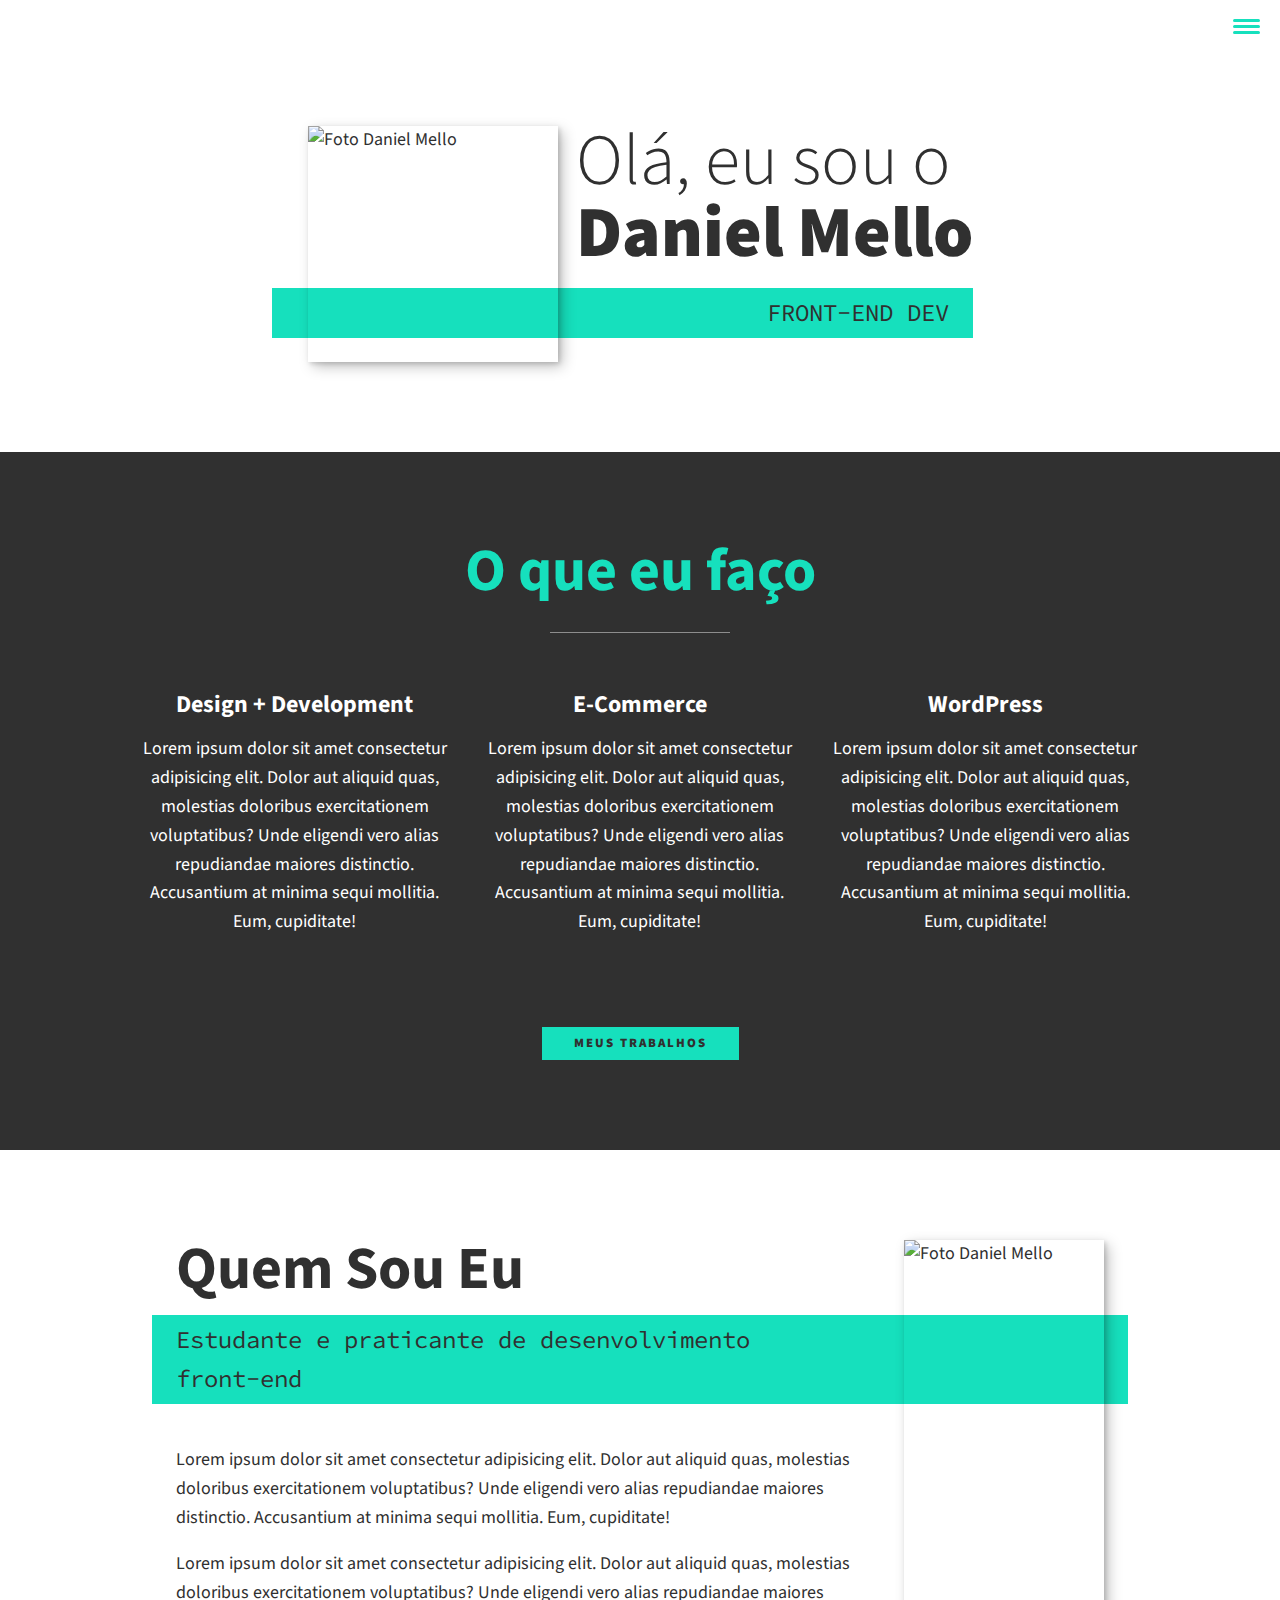
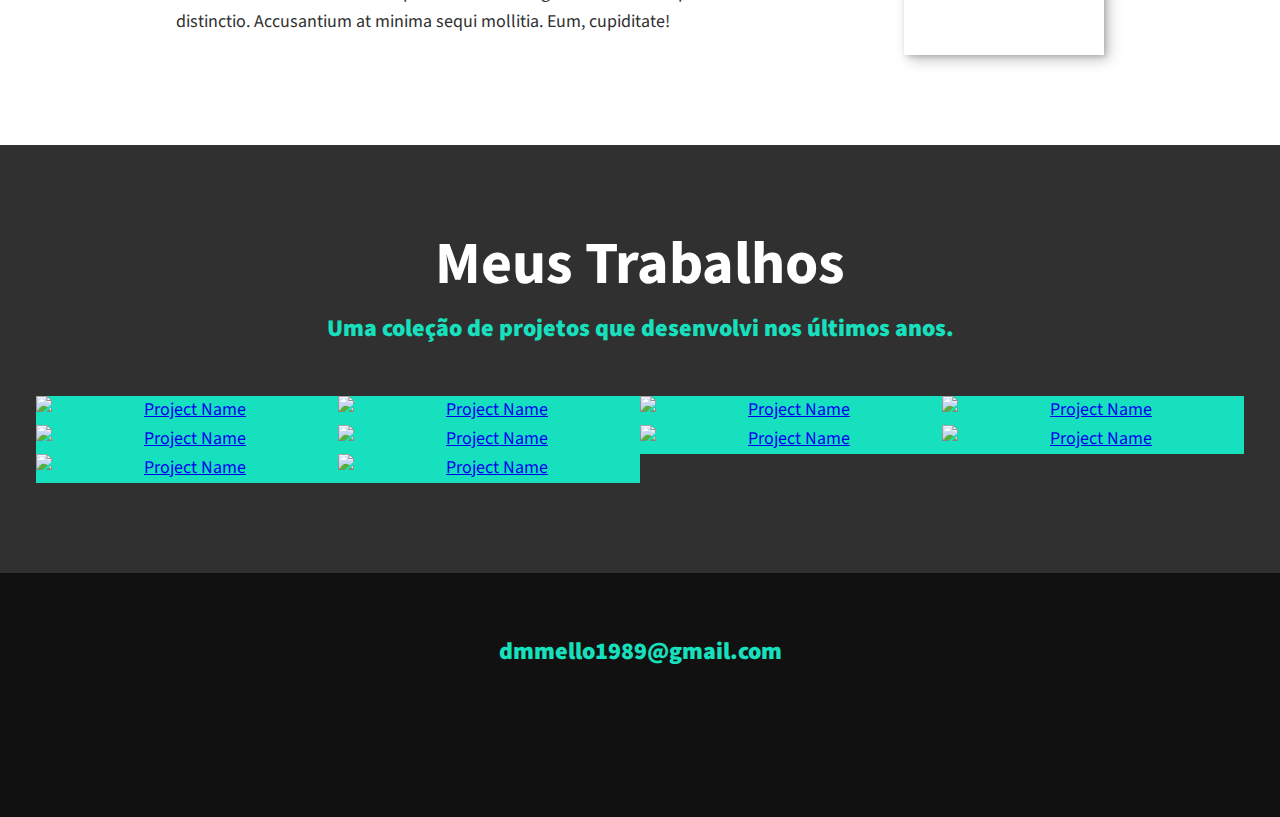
==== index.html @ 95789ebb "layout done" ====
<!DOCTYPE html>
<html lang="en">
  <head>
    <meta charset="UTF-8">
    <meta name="viewport" content="width=device-width, initial-scale=1.0">
    <title>Daniel Mello</title>
    <link rel="stylesheet" href="https://cdnjs.cloudflare.com/ajax/libs/normalize/7.0.0/normalize.min.css">
    <!-- pegar só os icones de rede social -->
    <link rel="stylesheet" href="https://cdnjs.cloudflare.com/ajax/libs/font-awesome/5.11.2/css/all.css"
      integrity="sha256-46qynGAkLSFpVbEBog43gvNhfrOj+BmwXdxFgVK/Kvc=" crossorigin="anonymous" /> 
    <link rel="stylesheet" href="styles/styles.css">

    <link href="https://fonts.googleapis.com/css?family=Source+Code+Pro:400,900|Source+Sans+Pro:300,900&display=swap" rel="stylesheet">
  </head>

  <body>
    <header>
      <div class="logo">
        <!-- criar uma logo semelhante <danielmello> -->
        <img src="img/devjane.png" alt="">
      </div>
      <button class="nav-toggle" aria-label="toggle navigation">
        <span class="hamburger"></span>
      </button>
      <nav class="nav">
        <ul class="nav__list">
          <li class="nav__item">
            <a href="#home" class="nav__link">Inicial</a>
          </li>
          <li class="nav__item">
            <a href="#services" class="nav__link">Meus Serviços</a>
          </li>
          <li class="nav__item">
            <a href="#about" class="nav__link">Sobre Mim</a>
          </li>
          <li class="nav__item">
            <a href="#work" class="nav__link">Meus Trabalhos</a>
          </li>
        </ul>
      </nav>
    </header>

    <!-- Intro -->
    <section class="intro" id="home">
      <h1 class="section__title section__title--intro">
        Olá, eu sou o <strong>Daniel Mello</strong>
      </h1>
      <p class="section__subtitle section__subtitle--intro">FRONT-END DEV</p>
      <img src="img/dev-jane-01.png" alt="Foto Daniel Mello" class="intro__img">
    </section>

    <!-- Meus Serviços -->
    <section class="my-services" id="services">
      <h2 class="section__title section__title--services">O que eu faço</h2>
      <div class="services">
        <div class="service">
          <h3>Design + Development</h3>
          <p>
            Lorem ipsum dolor sit amet consectetur adipisicing elit. 
            Dolor aut aliquid quas, molestias doloribus exercitationem voluptatibus? 
            Unde eligendi vero alias repudiandae maiores distinctio. 
            Accusantium at minima sequi mollitia. Eum, cupiditate!
          </p>
        </div>
        <div class="service">
          <h3>E-Commerce</h3>
          <p>
            Lorem ipsum dolor sit amet consectetur adipisicing elit. 
            Dolor aut aliquid quas, molestias doloribus exercitationem voluptatibus? 
            Unde eligendi vero alias repudiandae maiores distinctio. 
            Accusantium at minima sequi mollitia. Eum, cupiditate!
          </p>
        </div>
        <div class="service">
          <h3>WordPress</h3>
          <p>
            Lorem ipsum dolor sit amet consectetur adipisicing elit. 
            Dolor aut aliquid quas, molestias doloribus exercitationem voluptatibus? 
            Unde eligendi vero alias repudiandae maiores distinctio. 
            Accusantium at minima sequi mollitia. Eum, cupiditate!
          </p>
        </div>
      </div>

      <a href="#work" class="btn">Meus Trabalhos</a>
    </section>

    <!-- Sobre Mim -->
    <section class="about-me" id="about">
      <h2 class="section__title section__title--about">Quem Sou Eu</h2>
      <p class="section__subtitle section__subtitle--about">
        Estudante e praticante de desenvolvimento front-end
      </p>

      <div class="about-me__body">
        <p>
          Lorem ipsum dolor sit amet consectetur adipisicing elit. 
          Dolor aut aliquid quas, molestias doloribus exercitationem voluptatibus? 
          Unde eligendi vero alias repudiandae maiores distinctio. 
          Accusantium at minima sequi mollitia. Eum, cupiditate!
        </p>
        <p>
          Lorem ipsum dolor sit amet consectetur adipisicing elit. 
          Dolor aut aliquid quas, molestias doloribus exercitationem voluptatibus? 
          Unde eligendi vero alias repudiandae maiores distinctio. 
          Accusantium at minima sequi mollitia. Eum, cupiditate!
        </p>
      </div>

      <img src="img/dev-jane-02.jpg" alt="Foto Daniel Mello" class="about-me__img">
    </section>

    <!-- Meus Trabalhos -->
    <section class="my-work" id="work">
      <h2 class="section__title section__title--work">Meus Trabalhos</h2>
      <p class="section__subtitle section__subtitle--work">Uma coleção de projetos que desenvolvi nos últimos anos.</p>

      <div class="portfolio">
        <!-- Portfolio Item 1 -->
        <a href="#" class="portfolio__item">
          <!-- mudar alt -->
          <img src="img/portfolio-01.jpg" alt="Project Name" class="portfolio__img">
        </a>

        <!-- Portfolio Item 2 -->
        <a href="#" class="portfolio__item">
          <img src="img/portfolio-02.jpg" alt="Project Name" class="portfolio__img">
        </a>

        <!-- Portfolio Item 3 -->
        <a href="#" class="portfolio__item">
          <img src="img/portfolio-03.jpg" alt="Project Name" class="portfolio__img">
        </a>

        <!-- Portfolio Item 4 -->
        <a href="#" class="portfolio__item">
          <img src="img/portfolio-04.jpg" alt="Project Name" class="portfolio__img">
        </a>

        <!-- Portfolio Item 5 -->
        <a href="#" class="portfolio__item">
          <img src="img/portfolio-05.jpg" alt="Project Name" class="portfolio__img">
        </a>

        <!-- Portfolio Item 6 -->
        <a href="#" class="portfolio__item">
          <img src="img/portfolio-06.jpg" alt="Project Name" class="portfolio__img">
        </a>

        <!-- Portfolio Item 7 -->
        <a href="#" class="portfolio__item">
          <img src="img/portfolio-07.jpg" alt="Project Name" class="portfolio__img">
        </a>

        <!-- Portfolio Item 8 -->
        <a href="#" class="portfolio__item">
          <img src="img/portfolio-08.jpg" alt="Project Name" class="portfolio__img">
        </a>

        <!-- Portfolio Item 9 -->
        <a href="#" class="portfolio__item">
          <img src="img/portfolio-09.jpg" alt="Project Name" class="portfolio__img">
        </a>

        <!-- Portfolio Item 10 -->
        <a href="#" class="portfolio__item">
          <img src="img/portfolio-10.jpg" alt="Project Name" class="portfolio__img">
        </a>
      </div>
    </section>

    <!-- Footer -->
    <footer class="footer">
      <a href="mailto:dmmello1989@gmail.com" class="footer__link">dmmello1989@gmail.com</a>
      <!-- escolher uns link legal -->
      <ul class="social-list">
        <li class="social-list__item">
          <a href="https://github.com/dmmello1989" class="social-list__link" target="_blank">
            <i class="fab fa-github"></i>
          </a>
        </li>
        <li class="social-list__item">
          <a href="https://stackoverflow.com/users/10968110/daniel-mello" class="social-list__link" target="_blank">
            <i class="fab fa-stack-overflow"></i>
          </a>
        </li>
      </ul>
    </footer>

    <script src="js/index.js"></script>
  </body>
</html>
---- styles/styles.css ----
*,
*::before,
*::after {
  box-sizing: border-box;
}

/* Variables */

:root {
  --ff-primary: 'Source Sans Pro', sans-serif;
  --ff-secondary: 'Source Code Pro', monospace;

  --fw-reg: 300;
  --fw-bold: 900;

  --clr-light: #fff;
  --clr-dark: #303030;
  --clr-accent: #16e0bd;

  --fs-h1: 3rem;
  --fs-h2: 2.25rem;
  --fs-h3: 1.25rem;
  --fs-body: 1rem;

  --bs: 0.25em 0.25em 0.75em rgba(0, 0, 0, 0.25),
        0.125em 0.125em 0.25em rgba(0, 0, 0, .15);
}

@media(min-width: 800px) {
  :root {
    --fs-h1: 4.5rem;
    --fs-h2: 3.75rem;
    --fs-h3: 1.5rem;
    --fs-body: 1.125rem;
  }
}

/* General Styles */

html {
  scroll-behavior: smooth;
}

body {
  margin: 0;
  font-family: var(--ff-primary);
  font-size:var(--fs-body);
  line-height: 1.6;
  color: var(--clr-dark);
  background: var(--clr-light);
}

section {
  padding: 5em 2em;
}

img {
  display: block;
  max-width: 100%
}

strong { 
  font-weight: var(--fw-bold); 
}

:focus {
  outline: 3px solid var(--clr-accent);
  outline-offset: 3px;
}

/* Buttons */

.btn {
  display: inline-block;
  padding: .5em 2.5em;
  background: var(--clr-accent);
  color: var(--clr-dark);
  text-decoration: none;
  cursor: pointer;
  font-size: .8rem;
  text-transform: uppercase;
  letter-spacing: 2px;
  font-weight: var(--fw-bold);
  transition: transform 200ms ease-in-out;
}

.btn:hover {
  transform: scale(1.1);
}

/* Tipography */

h1,
h2,
h3 {
  margin: 0;
  line-height: 1;
}

h1 { font-size: var(--fs-h1) }
h2 { font-size: var(--fs-h2) }
h3 { font-size: var(--fs-h3) }

.section__title {
  margin-bottom: .25em;
}

.section__subtitle {
  margin: 0;
  font-size: var(--fs-h3);
}

.section__subtitle--intro,
.section__subtitle--about {
  margin-bottom: 1em;
  padding: .25em 1em;
  background: var(--clr-accent);
  font-family: var(--ff-secondary);
}

.section__title--intro {
  font-weight: var(--fw-reg);
}

.section__title--intro strong {
  display: block;
}

.section__subtitle--work {
  color: var(--clr-accent);
  font-weight: var(--fw-bold);
  margin-bottom: 2em;
}

/* Header */

header { 
  display: flex;
  justify-content: space-between;
  padding: 1em;
}

.logo {
  max-width: 100px;
}

.nav {
  position: fixed;
  background: var(--clr-dark);
  color: var(--clr-light);
  top: 0;
  bottom: 0;
  left: 0;
  right: 0;
  z-index: 9;
  transform: translateX(100%);
  transition: transform 400ms cubic-bezier(.5, 0, .5, 1);
}

.nav__list {
  display: flex;
  flex-direction: column;
  justify-content: space-evenly;
  align-items: center;
  margin: 0;
  padding: 0;
  height: 100%;
  list-style: none;
}

.nav__link {
  color: inherit;
  font-weight: var(--fw-bold);
  font-size: var(--fs-h2);
  text-decoration: none;
}

.nav__link:hover {
  color: var(--clr-accent);
}

.nav-toggle {
  position: absolute;
  right: 1em;
  padding: .5em;
  background: transparent;
  border: 0;
  cursor: pointer;
  z-index: 10;
}

.nav-open .nav {
  transform: translateX(0);
}

.nav-open .nav-toggle {
  position: fixed;
}

.nav-open .hamburger {
  transform: rotate(.625turn);
}

.nav-open .hamburger::before {
  transform: rotate(90deg) translateX(-6px);
}

.nav-open .hamburger::after {
  opacity: 0;
}

.hamburger {
  position: relative;
  display: block;
}

.hamburger,
.hamburger::before,
.hamburger::after {
  width: 2em;
  height: 3px;
  border-radius: 1em;
  background: var(--clr-accent);
  transition: transform 250ms ease-in-out;
}

.hamburger::before,
.hamburger::after {
  content: '';
  position: absolute;
  left: 0;
  right: 0;
}

.hamburger::before {
  top: 6px;
}

.hamburger::after {
  bottom: 6px;
}

/* Intro Section */

.intro {
  position: relative;
}

.intro__img {
  box-shadow: var(--bs);
}

@media (min-width: 600px) {
  .intro {
    display: grid;
    width: min-content;
    margin: 0 auto;
    grid-column-gap: 1em;
    grid-template-areas: 
      "img title"
      "img subtitle";
    grid-template-columns: min-content max-content;
  }

  .intro__img {
    grid-area: img;
    min-width: 250px;
    position: relative;
    z-index: 2;
  }

  .section__subtitle--intro {
    position: relative;
    left: -1.5em;
    width: calc(100% + 1.5em);
    align-self: start;
    grid-column: -1/1;
    grid-row: 2;
    text-align: right;
  }
}

/* My Services Section */

.my-services {
  background-color: var(--clr-dark);
  background-image: url(../img/services-bg.jpg);
  background-size: cover;
  /* background-blend-mode: multiply; */
  color: var(--clr-light);
  text-align: center;
}

.section__title--services {
  color: var(--clr-accent);
  position: relative;
}

.section__title--services::after {
  content: '';
  display: block;
  width: 3em;
  height: 1px;
  margin: 0.5em auto 1em;
  background: var(--clr-light);
  opacity: 0.45;
}

.services {
  margin-bottom: 4em;
}

.service {
  margin: 0 auto;
  max-width: 500px;
}

@media(min-width: 800px) {
  .services {
    display: flex;
    max-width: 1000px;
    margin-left: auto;
    margin-right: auto;
  }

  .service + .service {
    margin-left: 2em;
  }
}

/* About Me Section */

.about-me {
  margin: 0 auto;
  max-width: 1000px;
}

.about-me__img {
  box-shadow: var(--bs);
}

@media(min-width: 600px) {
  .about-me {
    display: grid;
    grid-template-columns: 1fr 200px;
    grid-template-areas: 
      "title img"
      "subtitle img"
      "text img";
      grid-column-gap: 2em;
  }

  .section__title--about {
    grid-area: title;
  }

  .section__subtitle--about {
    grid-column: 1 / -1;
    grid-row: 2;
    position: relative;
    left: -1em;
    width: calc(100% + 2em);
    padding-left: 1em;
    padding-right: calc(200px + 4em);
  }

  .about-me__img {
    grid-area: img;
    position: relative;
    z-index: 2;
  }
}

/* My Work Section */

.my-work {
  background-color: var(--clr-dark);
  color: var(--clr-light);
  text-align: center;
}

.portfolio {
  display: grid;
  grid-template-columns: repeat(auto-fit, minmax(300px, 1fr));
}

.portfolio__item {
  background: var(--clr-accent);
  overflow: hidden;
}

.portfolio__img {
  transition: 
    transform 750ms cubic-bezier(.5, 0, .5, 1),
    pacity 250ms linear;
}

.portfolio__item:focus {
  position: relative;
  z-index: 2;
}

.portfolio__img:hover,
.portfolio__item:focus .portfolio__img {
  transform: scale(1.2);
  opacity: .75;
}

/* Footer */

.footer {
  background: #111;
  color: var(--clr-accent);
  text-align: center;
  padding: 2.5em 0;
  font-size: var(--fs-h3);
}

.footer a {
  color: inherit;
  text-decoration: none;
}

.footer__link {
  font-weight: var(--fw-bold);
}

.footer__link:hover {
  text-decoration: underline;
}

.footer__link:hover,
.social-list__link:hover {
  opacity: .7;
}

.social-list {
  display: flex;
  justify-content: center;
  margin: 2em 0 0;
  padding: 0;
  list-style: none;
}

.social-list__item {
  margin: 0 .5em;
}

.social-list__link {
  padding: .5em;
}

/* Individual Portfolio Item */

.portfolio-item-individual {
  max-width: 1000px;
  margin: 0 auto;
  padding: 0 2em 2em;
}

.portfolio-item-individual p {
  max-width: 800px;
  margin-left: auto;
  margin-right: auto;
}
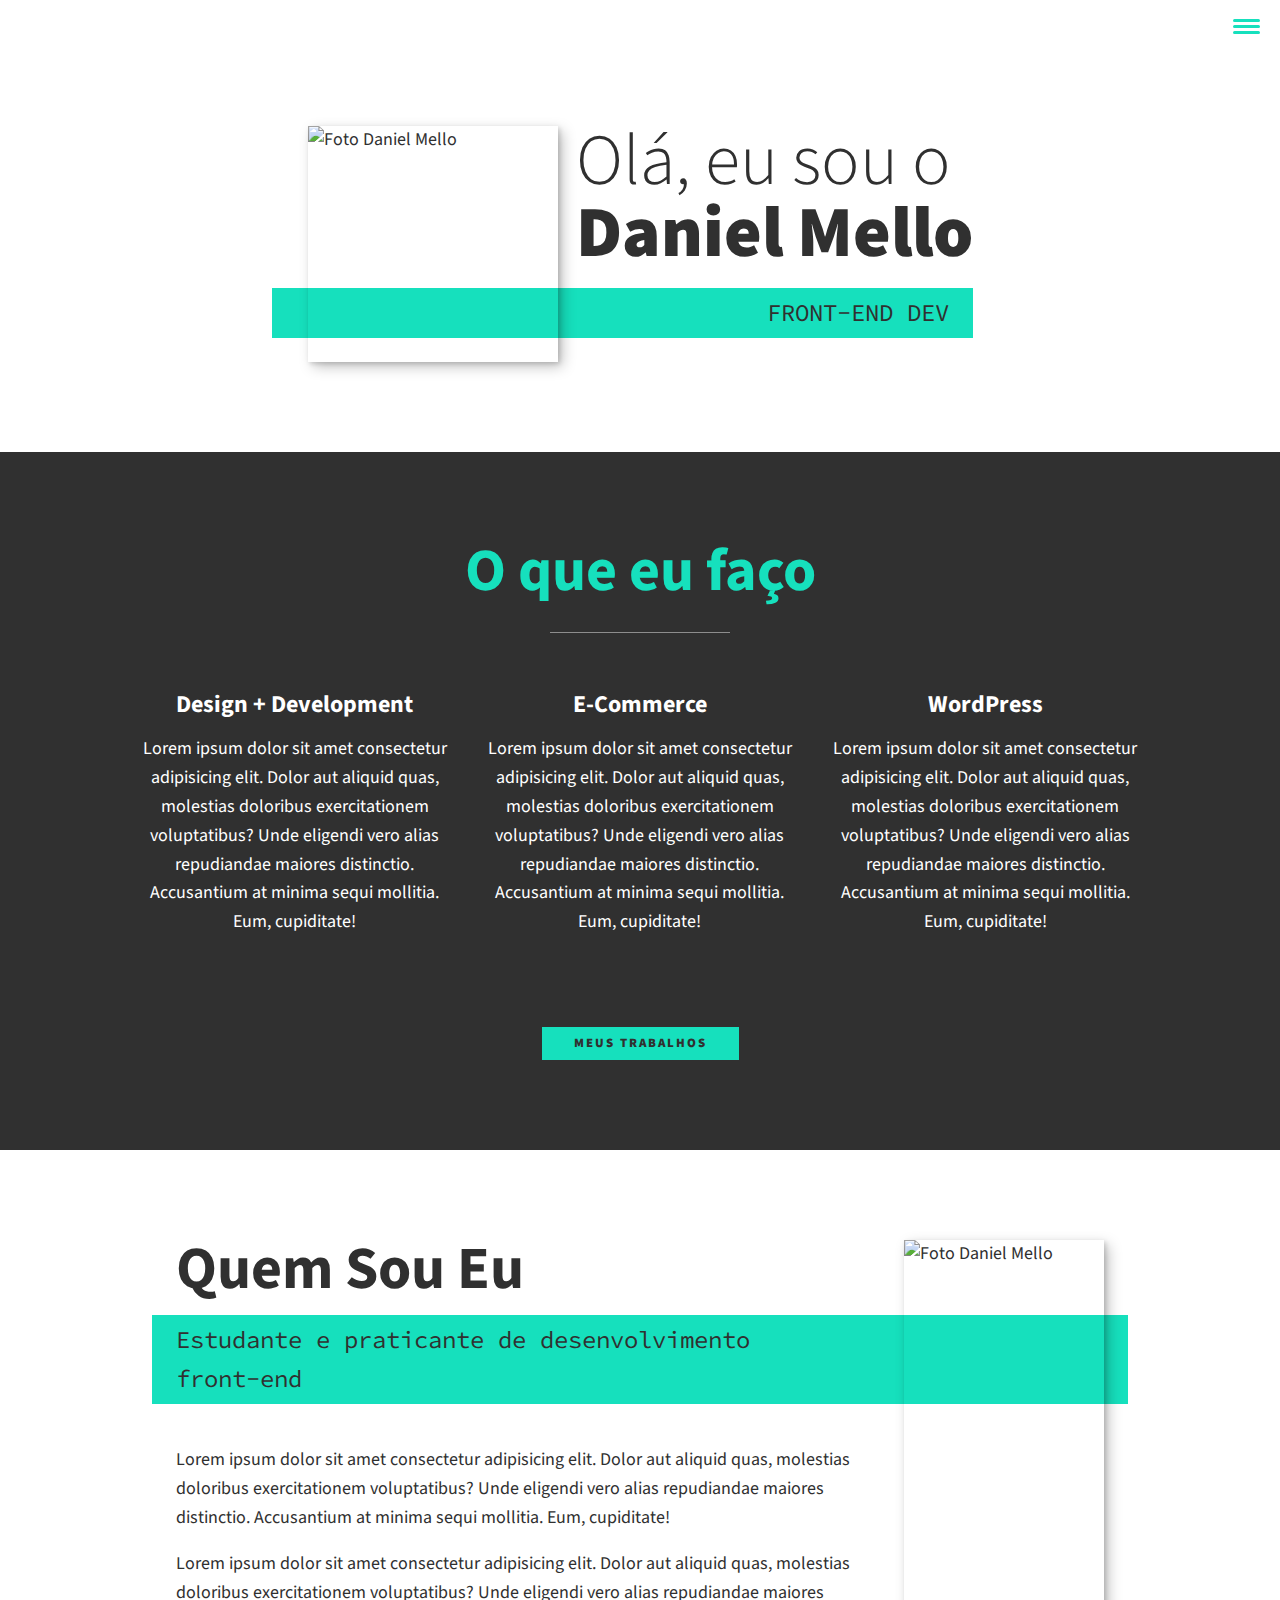
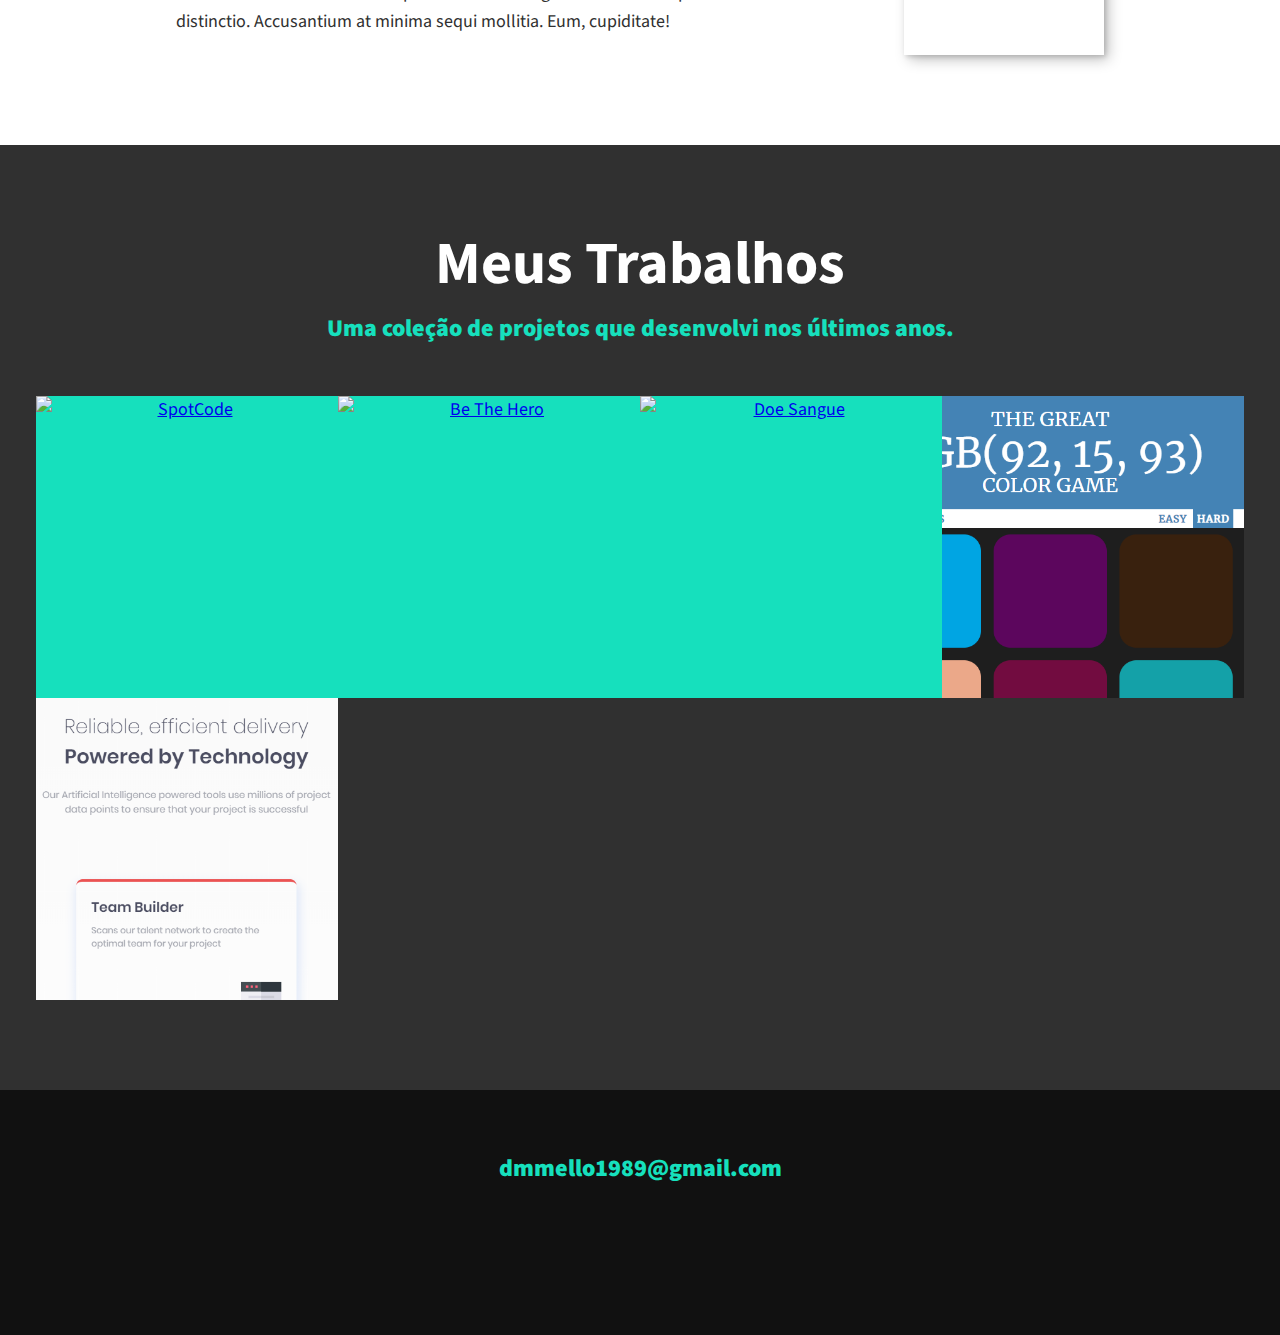
==== commit 2184fb59: "Four Card and Color Game added" ====
--- a/index.html
+++ b/index.html
@@ -16,8 +16,7 @@
   <body>
     <header>
       <div class="logo">
-        <!-- criar uma logo semelhante <danielmello> -->
-        <img src="img/devjane.png" alt="">
+        <img src="img/logo.png" alt="">
       </div>
       <button class="nav-toggle" aria-label="toggle navigation">
         <span class="hamburger"></span>
@@ -46,7 +45,7 @@
         Olá, eu sou o <strong>Daniel Mello</strong>
       </h1>
       <p class="section__subtitle section__subtitle--intro">FRONT-END DEV</p>
-      <img src="img/dev-jane-01.png" alt="Foto Daniel Mello" class="intro__img">
+      <img src="img/avatar.jpg" alt="Foto Daniel Mello" class="intro__img">
     </section>
 
     <!-- Meus Serviços -->
@@ -107,7 +106,7 @@
         </p>
       </div>
 
-      <img src="img/dev-jane-02.jpg" alt="Foto Daniel Mello" class="about-me__img">
+      <img src="img/avatar2.jpg" alt="Foto Daniel Mello" class="about-me__img">
     </section>
 
     <!-- Meus Trabalhos -->
@@ -117,55 +116,31 @@
 
       <div class="portfolio">
         <!-- Portfolio Item 1 -->
-        <a href="#" class="portfolio__item">
+        <a href="./spotcode.html" class="portfolio__item">
           <!-- mudar alt -->
-          <img src="img/portfolio-01.jpg" alt="Project Name" class="portfolio__img">
+          <img src="img/cover/dashboard-resize.png" alt="SpotCode" class="portfolio__img">
         </a>
 
         <!-- Portfolio Item 2 -->
-        <a href="#" class="portfolio__item">
-          <img src="img/portfolio-02.jpg" alt="Project Name" class="portfolio__img">
+        <a href="./be-the-hero.html" class="portfolio__item">
+          <img src="img/cover/cover-resize.png" alt="Be The Hero" class="portfolio__img">
         </a>
 
         <!-- Portfolio Item 3 -->
-        <a href="#" class="portfolio__item">
-          <img src="img/portfolio-03.jpg" alt="Project Name" class="portfolio__img">
+        <a href="./doe-sangue.html" class="portfolio__item">
+          <img src="img/cover/home-closed-resize.png" alt="Doe Sangue" class="portfolio__img">
         </a>
 
         <!-- Portfolio Item 4 -->
-        <a href="#" class="portfolio__item">
-          <img src="img/portfolio-04.jpg" alt="Project Name" class="portfolio__img">
+        <a href="./great-color-game.html" class="portfolio__item">
+          <img src="img/cover/color-resize.png" alt="Four Cards" class="portfolio__img">
         </a>
 
         <!-- Portfolio Item 5 -->
-        <a href="#" class="portfolio__item">
-          <img src="img/portfolio-05.jpg" alt="Project Name" class="portfolio__img">
+        <a href="./four-card.html" class="portfolio__item">
+          <img src="img/cover/card-resize.png" alt="Four Cards" class="portfolio__img">
         </a>
 
-        <!-- Portfolio Item 6 -->
-        <a href="#" class="portfolio__item">
-          <img src="img/portfolio-06.jpg" alt="Project Name" class="portfolio__img">
-        </a>
-
-        <!-- Portfolio Item 7 -->
-        <a href="#" class="portfolio__item">
-          <img src="img/portfolio-07.jpg" alt="Project Name" class="portfolio__img">
-        </a>
-
-        <!-- Portfolio Item 8 -->
-        <a href="#" class="portfolio__item">
-          <img src="img/portfolio-08.jpg" alt="Project Name" class="portfolio__img">
-        </a>
-
-        <!-- Portfolio Item 9 -->
-        <a href="#" class="portfolio__item">
-          <img src="img/portfolio-09.jpg" alt="Project Name" class="portfolio__img">
-        </a>
-
-        <!-- Portfolio Item 10 -->
-        <a href="#" class="portfolio__item">
-          <img src="img/portfolio-10.jpg" alt="Project Name" class="portfolio__img">
-        </a>
       </div>
     </section>
 
@@ -184,6 +159,11 @@
             <i class="fab fa-stack-overflow"></i>
           </a>
         </li>
+        <li class="social-list__item">
+          <a href="https://dribbble.com/dmmello1989/likes" class="social-list__link" target="_blank">
+            <i class="fab fa-dribbble"></i>
+          </a>
+        </li>
       </ul>
     </footer>
 
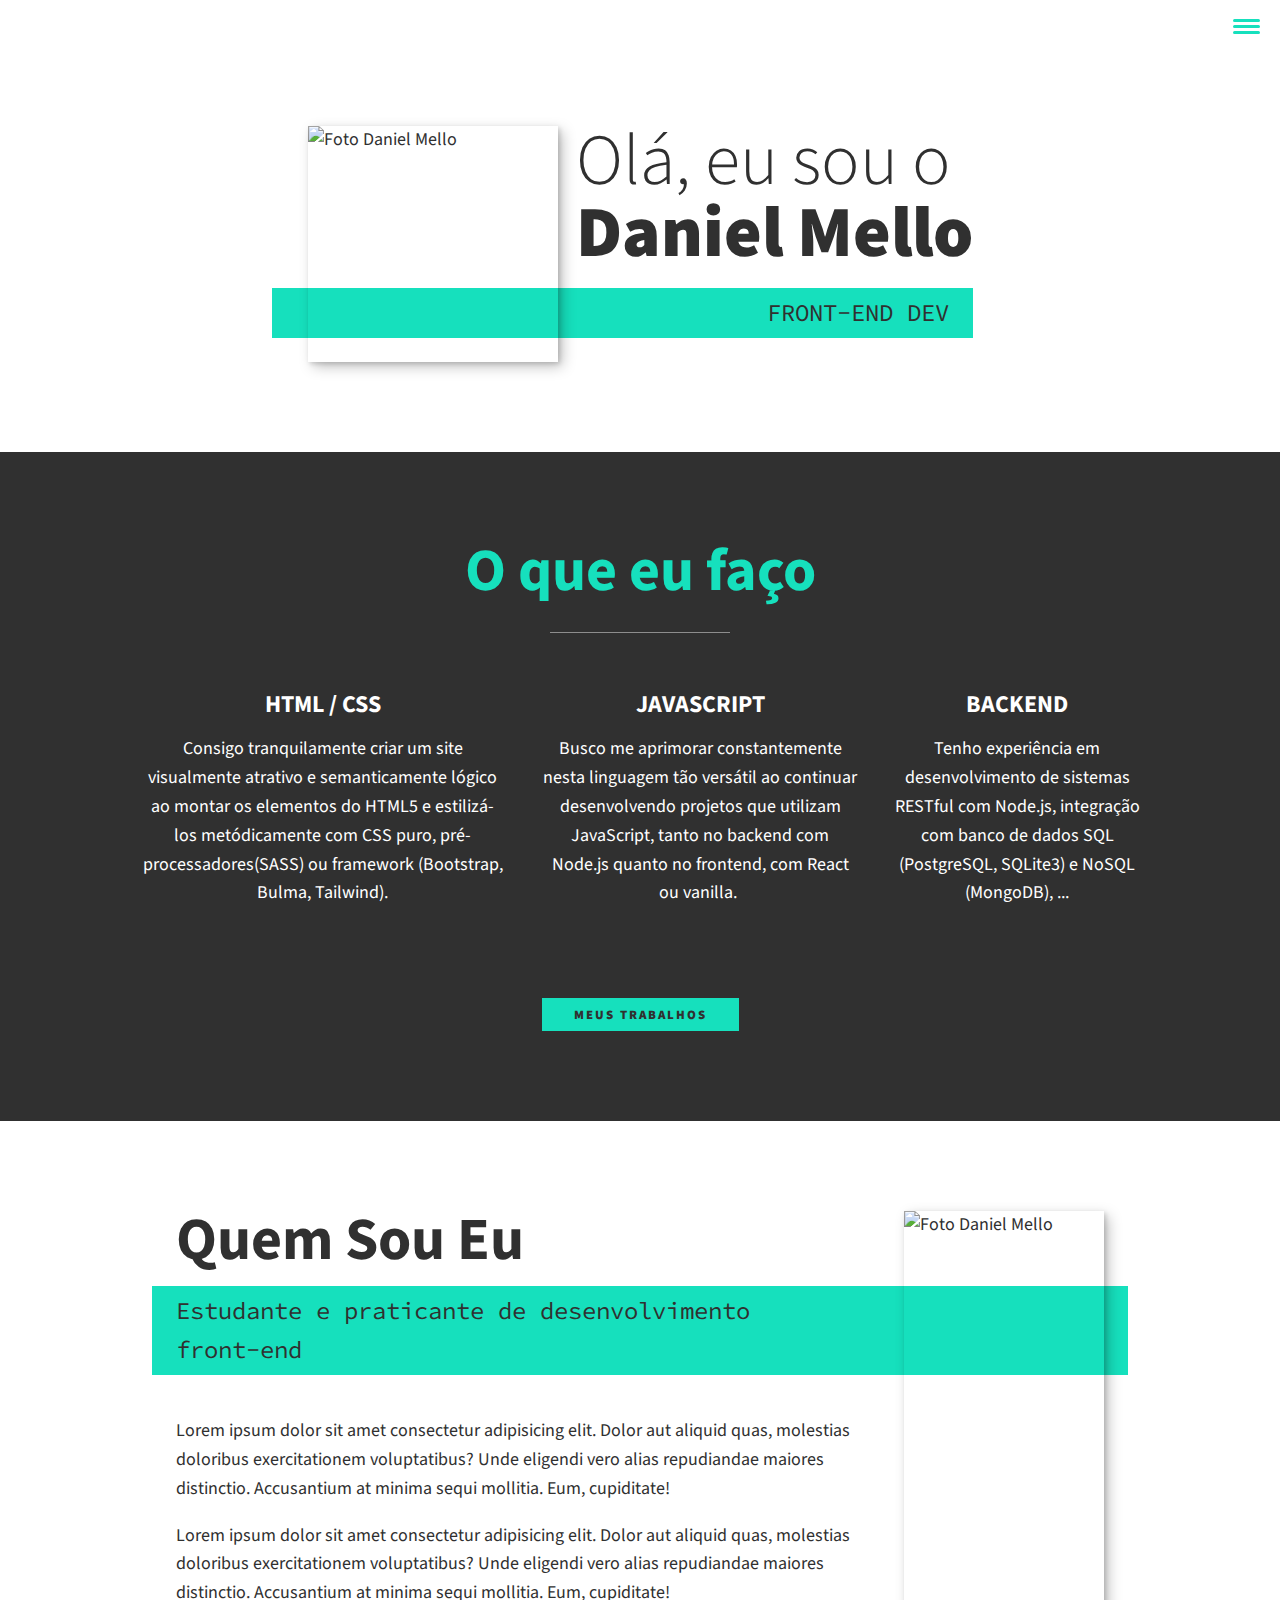
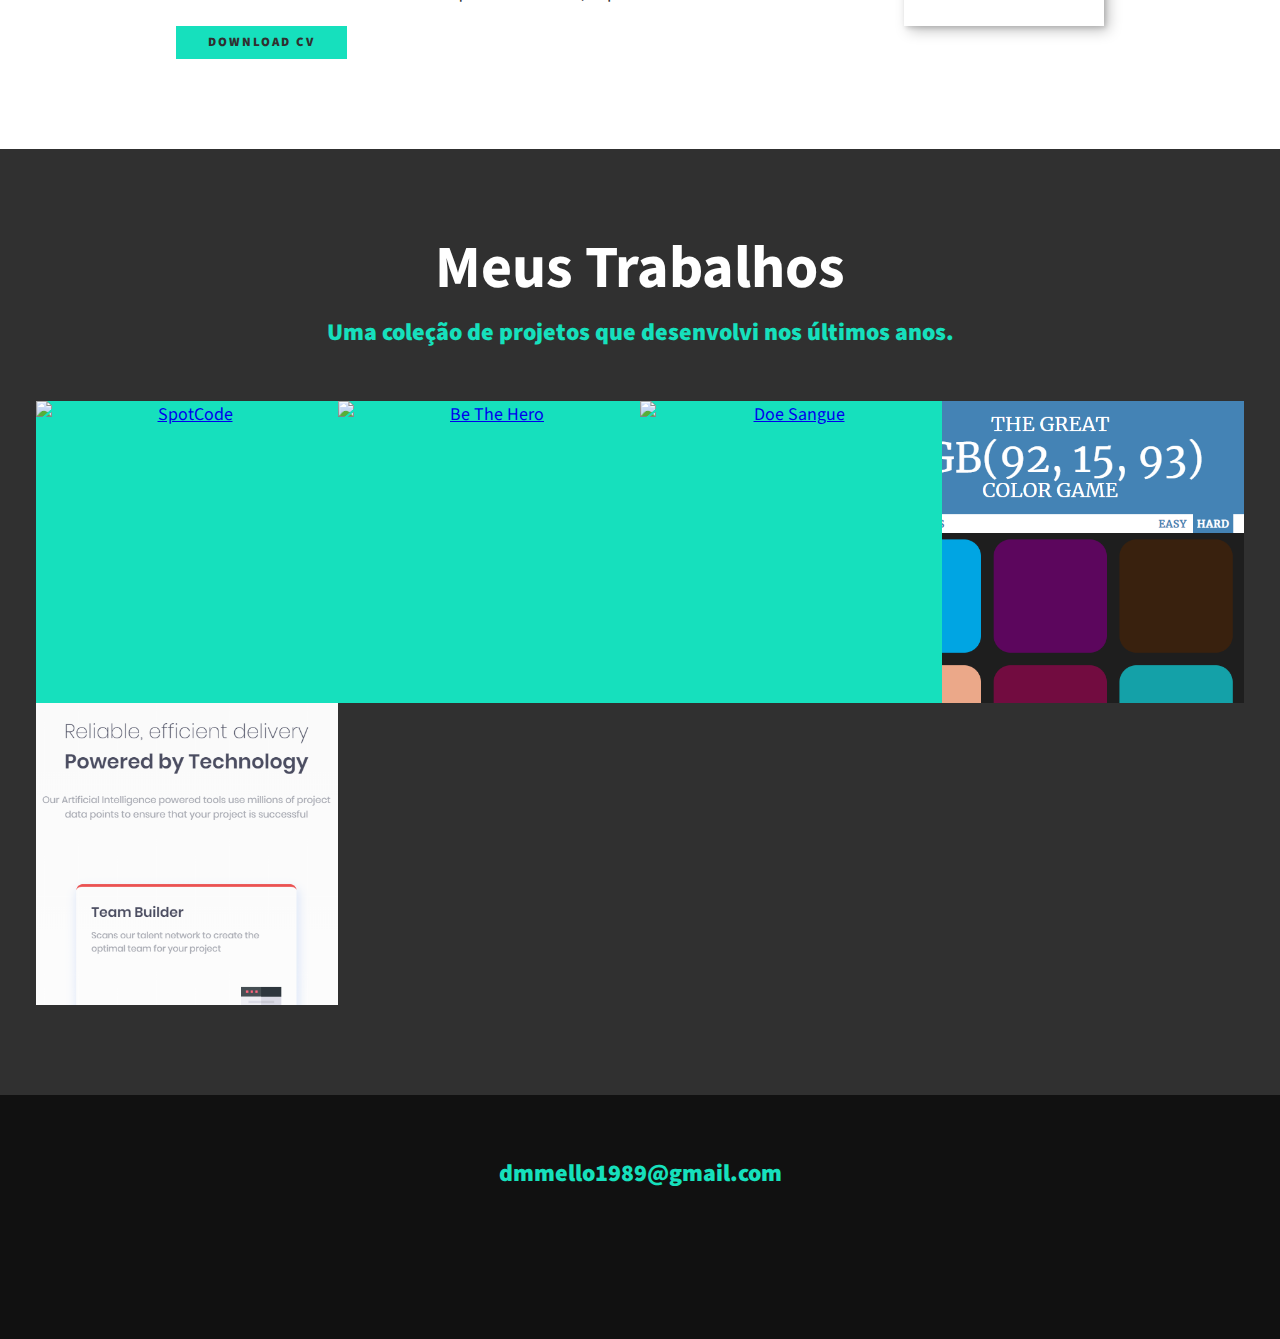
==== commit 0fdd7297: "text update" ====
--- a/index.html
+++ b/index.html
@@ -48,35 +48,32 @@
       <img src="img/avatar.jpg" alt="Foto Daniel Mello" class="intro__img">
     </section>
 
+
     <!-- Meus Serviços -->
     <section class="my-services" id="services">
       <h2 class="section__title section__title--services">O que eu faço</h2>
       <div class="services">
         <div class="service">
-          <h3>Design + Development</h3>
+          <h3>HTML / CSS</h3>
           <p>
-            Lorem ipsum dolor sit amet consectetur adipisicing elit. 
-            Dolor aut aliquid quas, molestias doloribus exercitationem voluptatibus? 
-            Unde eligendi vero alias repudiandae maiores distinctio. 
-            Accusantium at minima sequi mollitia. Eum, cupiditate!
+            Consigo tranquilamente criar um site visualmente atrativo e semanticamente lógico 
+            ao montar os elementos do HTML5 e estilizá-los metódicamente com CSS puro, 
+            pré-processadores(SASS) ou framework (Bootstrap, Bulma, Tailwind).
           </p>
         </div>
         <div class="service">
-          <h3>E-Commerce</h3>
+          <h3>JAVASCRIPT</h3>
           <p>
-            Lorem ipsum dolor sit amet consectetur adipisicing elit. 
-            Dolor aut aliquid quas, molestias doloribus exercitationem voluptatibus? 
-            Unde eligendi vero alias repudiandae maiores distinctio. 
-            Accusantium at minima sequi mollitia. Eum, cupiditate!
+            Busco me aprimorar constantemente nesta linguagem tão versátil ao continuar 
+            desenvolvendo projetos que utilizam JavaScript, tanto no backend com Node.js 
+            quanto no frontend, com React ou vanilla. 
           </p>
         </div>
         <div class="service">
-          <h3>WordPress</h3>
+          <h3>BACKEND</h3>
           <p>
-            Lorem ipsum dolor sit amet consectetur adipisicing elit. 
-            Dolor aut aliquid quas, molestias doloribus exercitationem voluptatibus? 
-            Unde eligendi vero alias repudiandae maiores distinctio. 
-            Accusantium at minima sequi mollitia. Eum, cupiditate!
+            Tenho experiência em desenvolvimento de sistemas RESTful com Node.js, integração com banco de dados
+            SQL (PostgreSQL, SQLite3) e NoSQL (MongoDB), ...
           </p>
         </div>
       </div>
@@ -107,6 +104,8 @@
       </div>
 
       <img src="img/avatar2.jpg" alt="Foto Daniel Mello" class="about-me__img">
+      <!-- mudar o link -->
+      <a href="#work" class="btn btn-cv">Download CV</a>
     </section>
 
     <!-- Meus Trabalhos -->
@@ -164,6 +163,11 @@
             <i class="fab fa-dribbble"></i>
           </a>
         </li>
+        <li class="social-list__item">
+          <a href="https://dribbble.com/dmmello1989/likes" class="social-list__link" target="_blank">
+            <i class="fab fa-linkedin"></i>
+          </a>
+        </li>
       </ul>
     </footer>
 
--- a/styles/styles.css
+++ b/styles/styles.css
@@ -66,6 +66,15 @@
 :focus {
   outline: 3px solid var(--clr-accent);
   outline-offset: 3px;
+}
+
+.content {
+  max-width: 1000px;
+  margin-right: auto;
+  display: flex;
+  margin-left: auto;
+  flex-direction: column;
+  align-items: center;
 }
 
 /* Buttons */
@@ -88,6 +97,10 @@
   transform: scale(1.1);
 }
 
+.btn.btn-cv {
+  width: fit-content;
+}
+
 /* Tipography */
 
 h1,
@@ -141,7 +154,9 @@
 }
 
 .logo {
-  max-width: 100px;
+  max-width: 300px;
+  display: flex;
+  justify-content: space-between;
 }
 
 .nav {
@@ -452,14 +467,45 @@
 
 /* Individual Portfolio Item */
 
-.portfolio-item-individual {
-  max-width: 1000px;
+.portfolio-item-stack {
+  text-align: center;
+}
+
+.portfolio-item-stack p > a {
+  color: var(--clr-accent);
+  font-weight: var(--fw-bold);
+  text-decoration: none;
+}
+
+.portfolio-item-stack p > a::before {
+  content: '';
+  padding-left: 0.2em;
+}
+
+.portfolio-item-textbox {
   margin: 0 auto;
-  padding: 0 2em 2em;
-}
-
-.portfolio-item-individual p {
   max-width: 800px;
-  margin-left: auto;
-  margin-right: auto;
+  padding: 1.5em 0;
+  text-align: justify;
+  font-size: var(--fs-h3);
+}
+
+.portfolio-item-imagebox {
+  margin: 0 auto;
+  background: var(--clr-dark);
+  padding: 2em 0;
+}
+
+.portfolio-item-imagebox span {
+  /* display: block; */
+  /* margin: 0 auto; */
+  padding-top: 0.5em;
+  /* max-width: fit-content; */
+  color: var(--clr-light);
+  opacity: .7;
+  text-decoration: overline;
+}
+
+.portfolio-item-imagebox img + span + img {
+  padding-top: 3em;
 }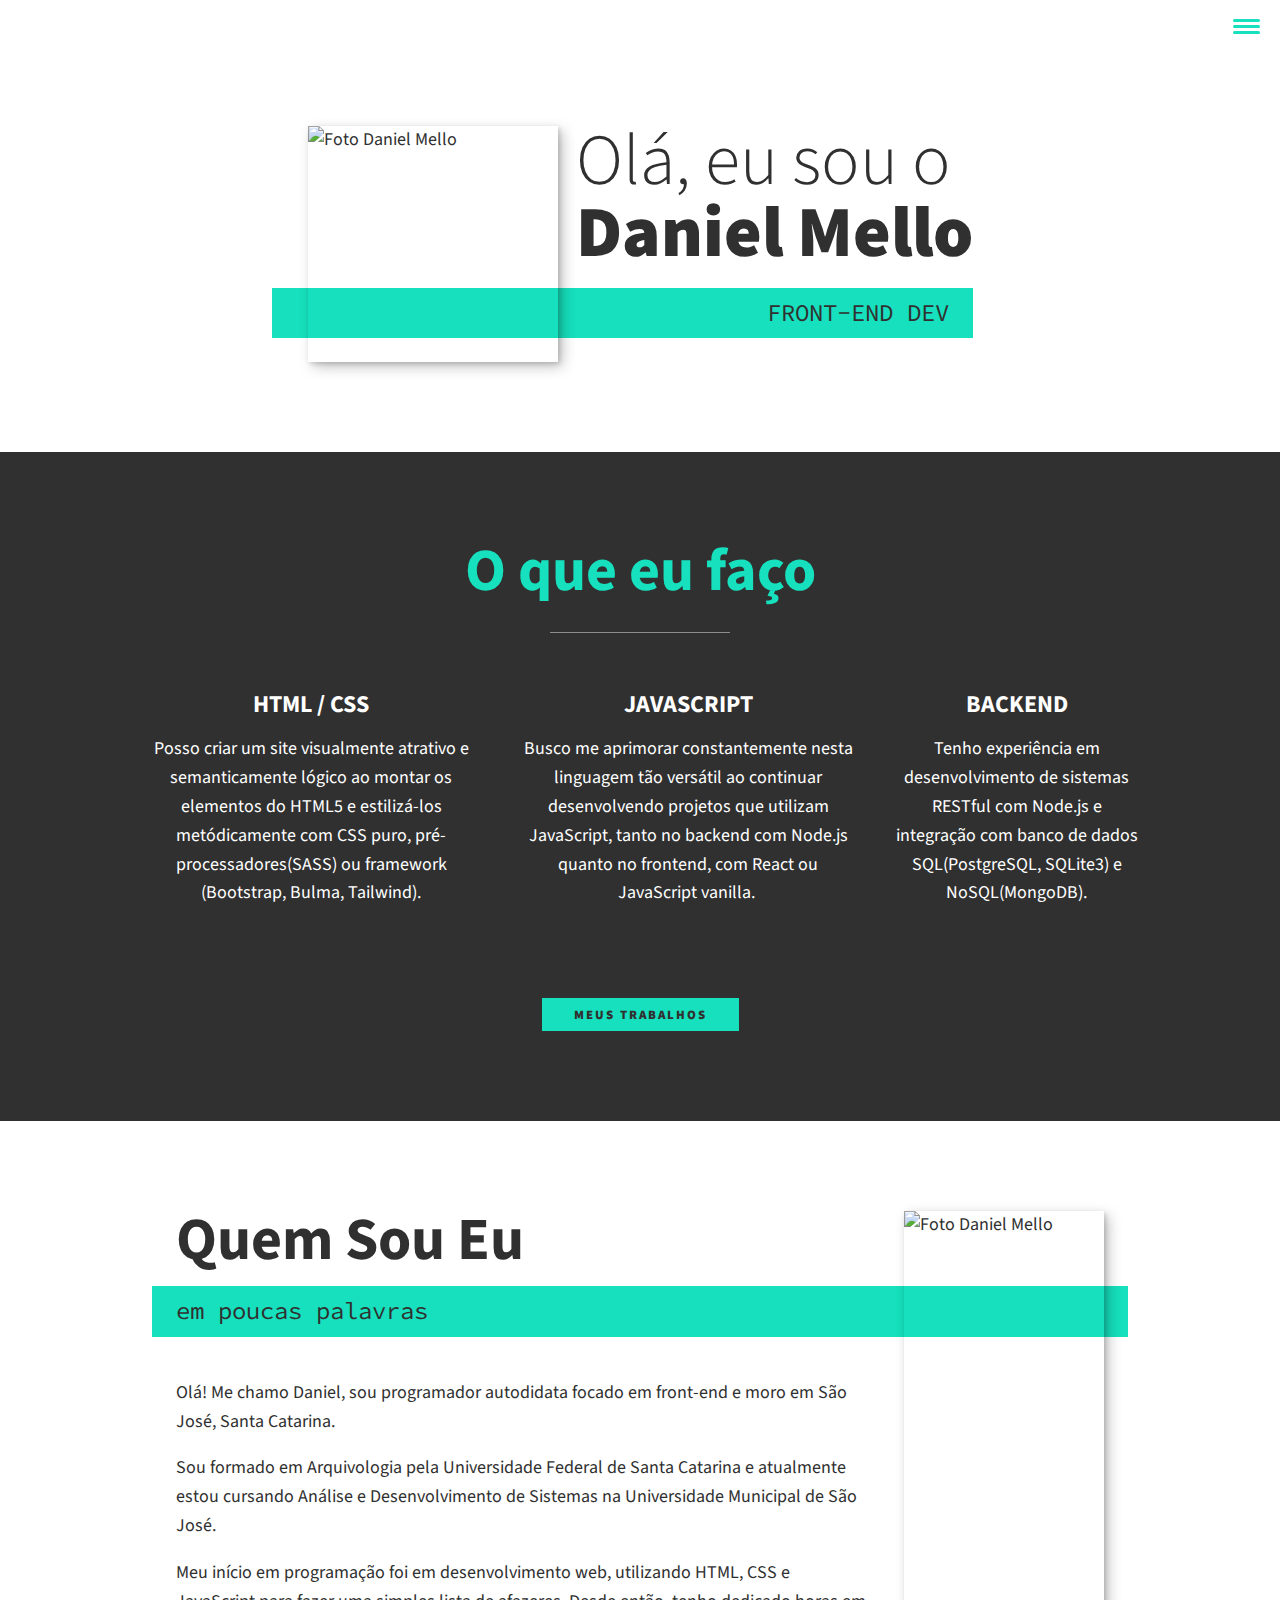
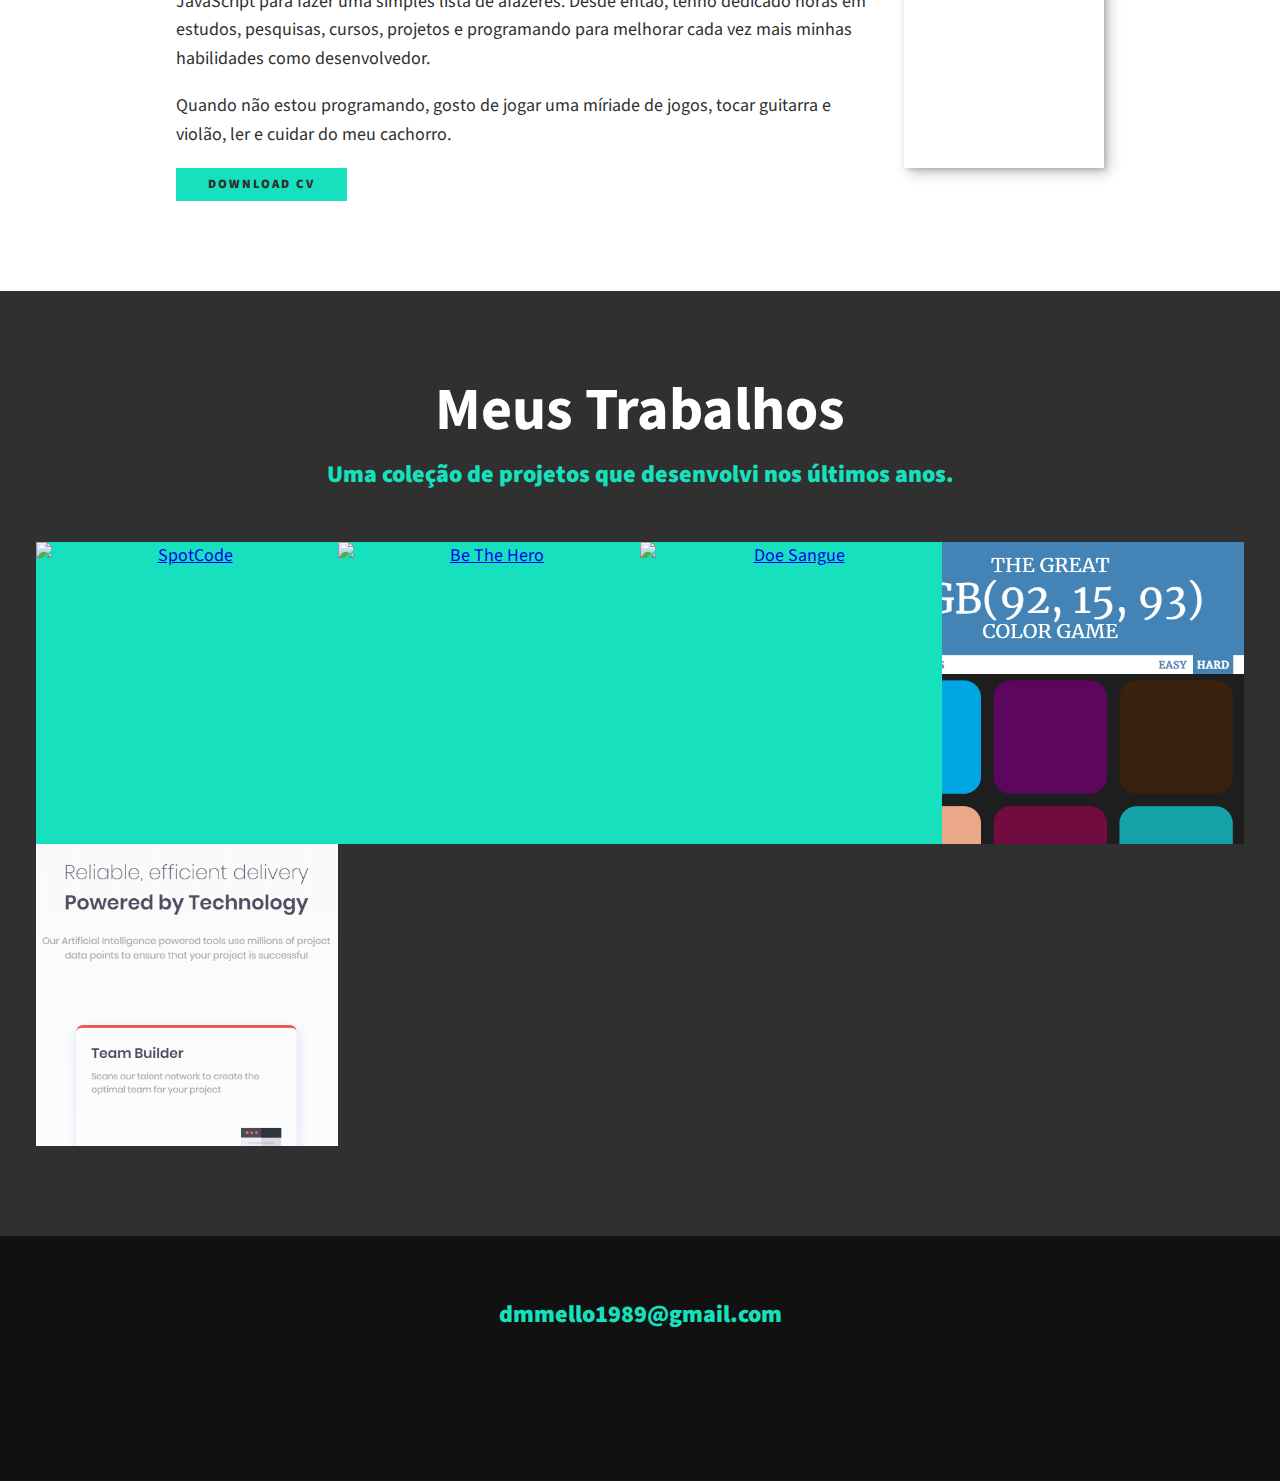
==== commit ca138b27: "text and cv update" ====
--- a/index.html
+++ b/index.html
@@ -56,7 +56,7 @@
         <div class="service">
           <h3>HTML / CSS</h3>
           <p>
-            Consigo tranquilamente criar um site visualmente atrativo e semanticamente lógico 
+            Posso criar um site visualmente atrativo e semanticamente lógico 
             ao montar os elementos do HTML5 e estilizá-los metódicamente com CSS puro, 
             pré-processadores(SASS) ou framework (Bootstrap, Bulma, Tailwind).
           </p>
@@ -66,14 +66,14 @@
           <p>
             Busco me aprimorar constantemente nesta linguagem tão versátil ao continuar 
             desenvolvendo projetos que utilizam JavaScript, tanto no backend com Node.js 
-            quanto no frontend, com React ou vanilla. 
+            quanto no frontend, com React ou JavaScript vanilla. 
           </p>
         </div>
         <div class="service">
           <h3>BACKEND</h3>
           <p>
-            Tenho experiência em desenvolvimento de sistemas RESTful com Node.js, integração com banco de dados
-            SQL (PostgreSQL, SQLite3) e NoSQL (MongoDB), ...
+            Tenho experiência em desenvolvimento de sistemas RESTful com Node.js e integração com banco de dados
+            SQL(PostgreSQL, SQLite3) e NoSQL(MongoDB).
           </p>
         </div>
       </div>
@@ -85,27 +85,37 @@
     <section class="about-me" id="about">
       <h2 class="section__title section__title--about">Quem Sou Eu</h2>
       <p class="section__subtitle section__subtitle--about">
-        Estudante e praticante de desenvolvimento front-end
+        em poucas palavras
       </p>
 
       <div class="about-me__body">
         <p>
-          Lorem ipsum dolor sit amet consectetur adipisicing elit. 
-          Dolor aut aliquid quas, molestias doloribus exercitationem voluptatibus? 
-          Unde eligendi vero alias repudiandae maiores distinctio. 
-          Accusantium at minima sequi mollitia. Eum, cupiditate!
+          Olá! Me chamo Daniel, sou programador autodidata focado em front-end e 
+          moro em São José, Santa Catarina.
         </p>
         <p>
-          Lorem ipsum dolor sit amet consectetur adipisicing elit. 
-          Dolor aut aliquid quas, molestias doloribus exercitationem voluptatibus? 
-          Unde eligendi vero alias repudiandae maiores distinctio. 
-          Accusantium at minima sequi mollitia. Eum, cupiditate!
+          Sou formado em Arquivologia pela Universidade Federal de Santa Catarina e atualmente estou cursando
+          Análise e Desenvolvimento de Sistemas na Universidade Municipal de São José. 
+        </p>
+        <p>
+          Meu início em programação foi em desenvolvimento web, utilizando HTML, CSS e JavaScript 
+          para fazer uma simples lista de afazeres.
+          Desde então, tenho dedicado horas em estudos, pesquisas, cursos, projetos e 
+          programando para melhorar cada vez mais minhas habilidades como desenvolvedor.
+        </p>
+        <p>
+          Quando não estou programando, gosto de jogar uma míriade de jogos, tocar guitarra e violão, ler 
+          e cuidar do meu cachorro.
         </p>
       </div>
 
       <img src="img/avatar2.jpg" alt="Foto Daniel Mello" class="about-me__img">
       <!-- mudar o link -->
-      <a href="#work" class="btn btn-cv">Download CV</a>
+      <a class="btn btn-cv"
+        href="https://github.com/dmmello1989/new-portfolio/blob/master/curriculum.pdf" 
+        target="_blank">
+        Download CV
+      </a>
     </section>
 
     <!-- Meus Trabalhos -->
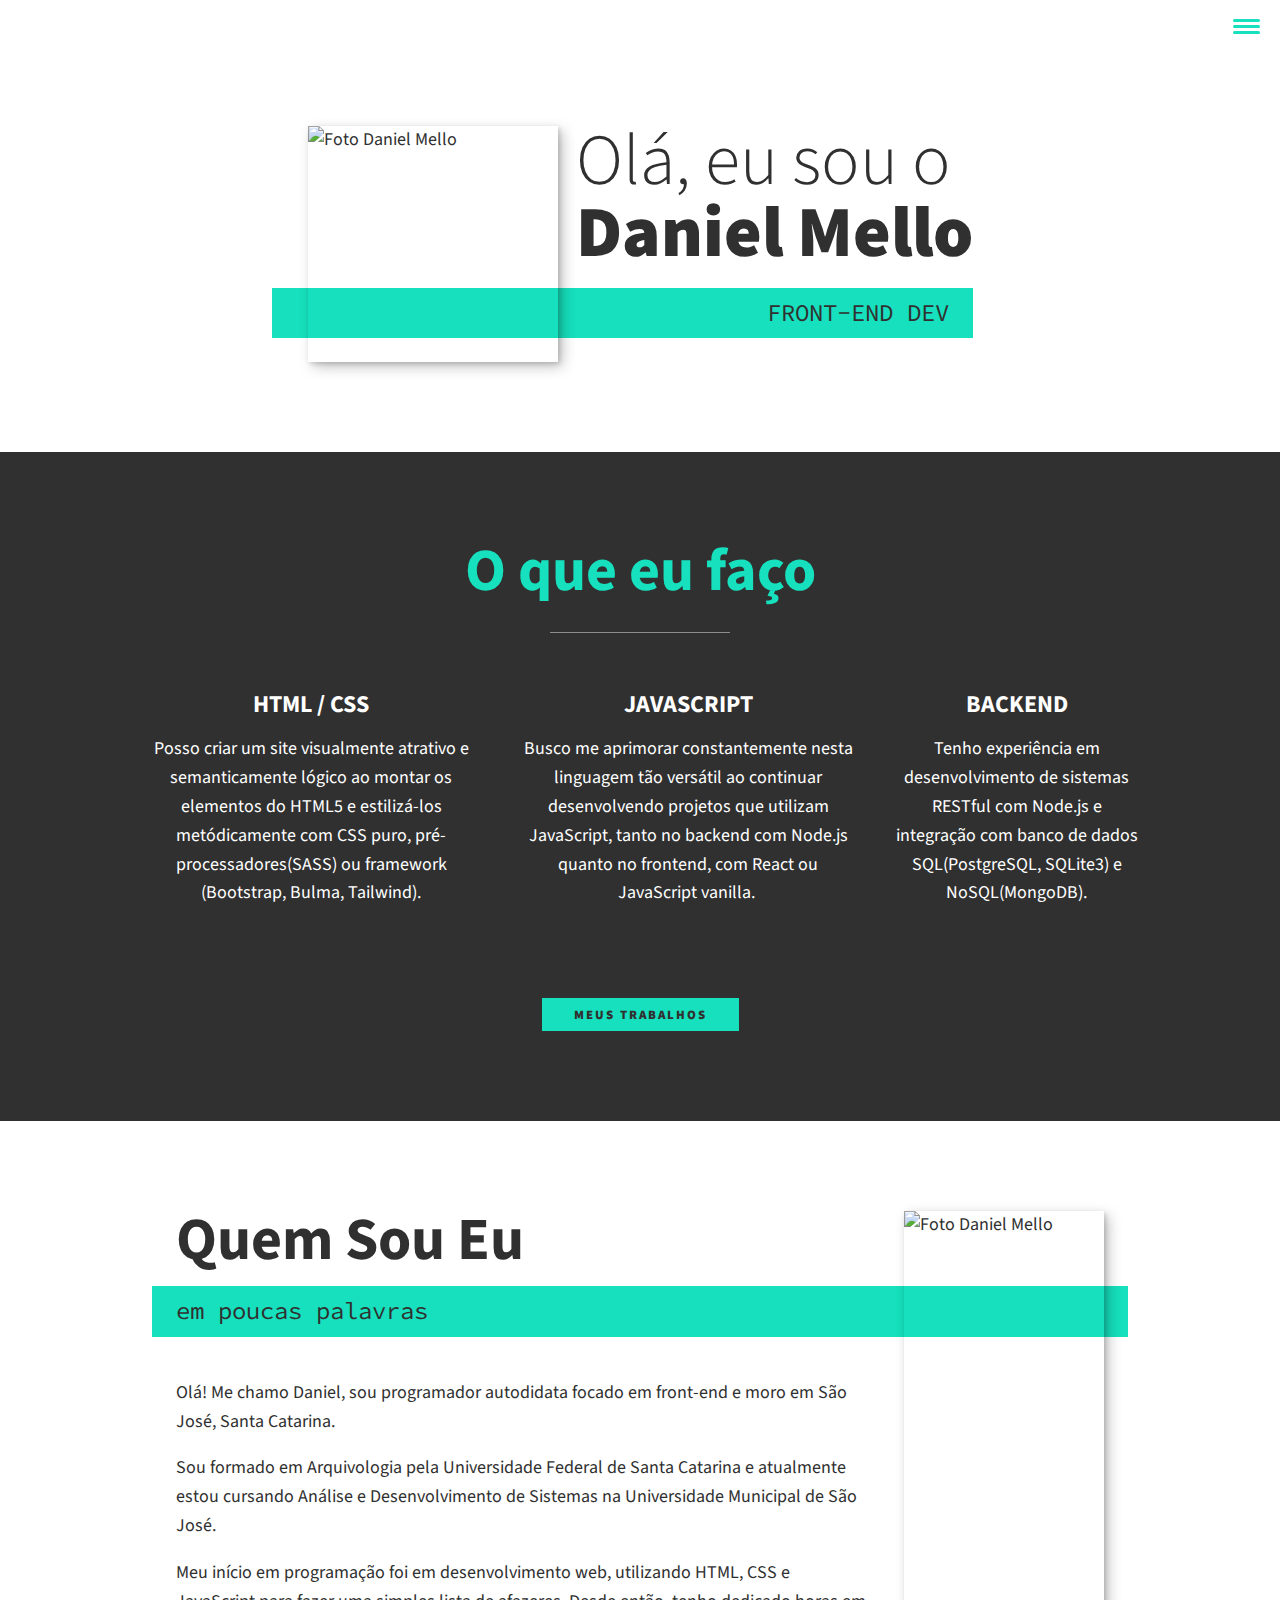
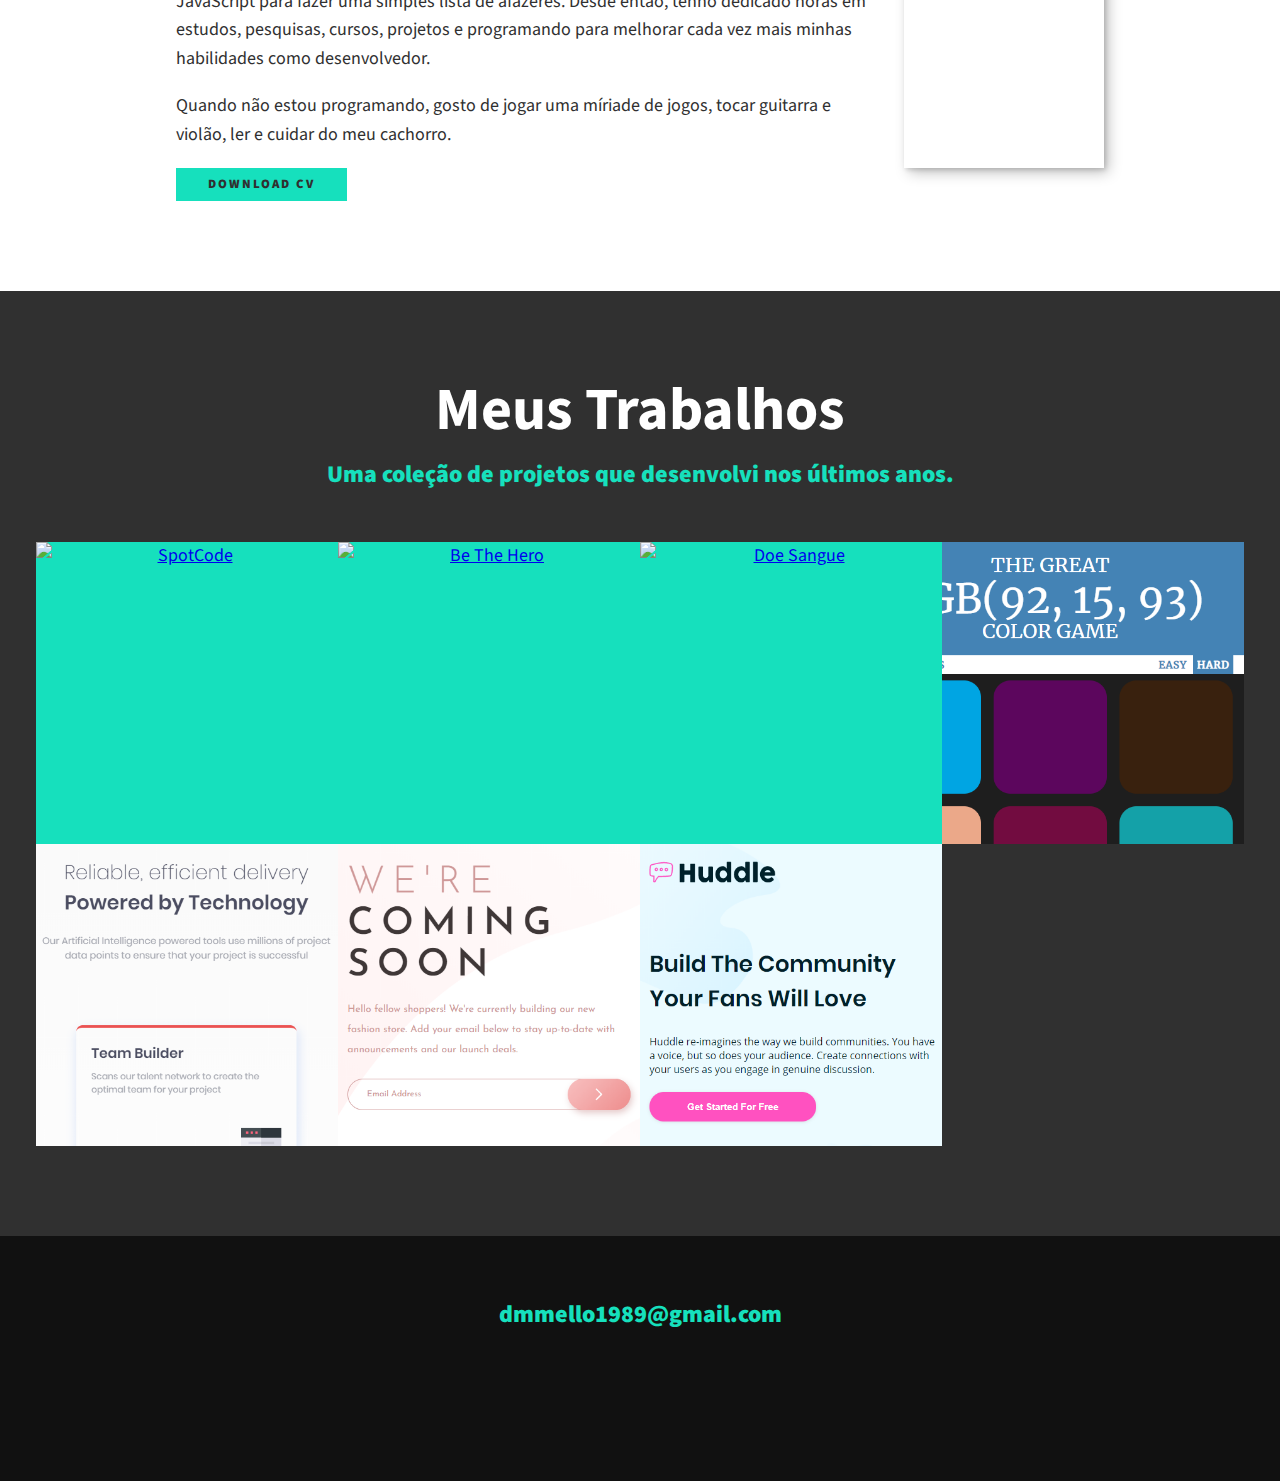
==== commit 605cb199: "Inclusão de novos itens" ====
--- a/index.html
+++ b/index.html
@@ -150,6 +150,17 @@
           <img src="img/cover/card-resize.png" alt="Four Cards" class="portfolio__img">
         </a>
 
+        <!-- Portfolio Item 6 -->
+        <a href="./lp-coming-soon.html" class="portfolio__item">
+          <img src="img/cover/coming-soon-resize.png" alt="Coming Soon" class="portfolio__img">
+        </a>
+
+        <!-- Portfolio Item 7 -->
+        <a href="./huddle-lp.html" class="portfolio__item">
+          <img src="img/cover/huddle-cover.png" alt="Huddle" class="portfolio__img">
+        </a>
+        
+
       </div>
     </section>
 
@@ -174,7 +185,7 @@
           </a>
         </li>
         <li class="social-list__item">
-          <a href="https://dribbble.com/dmmello1989/likes" class="social-list__link" target="_blank">
+          <a href="https://www.linkedin.com/in/dmmello1989/" class="social-list__link" target="_blank">
             <i class="fab fa-linkedin"></i>
           </a>
         </li>
